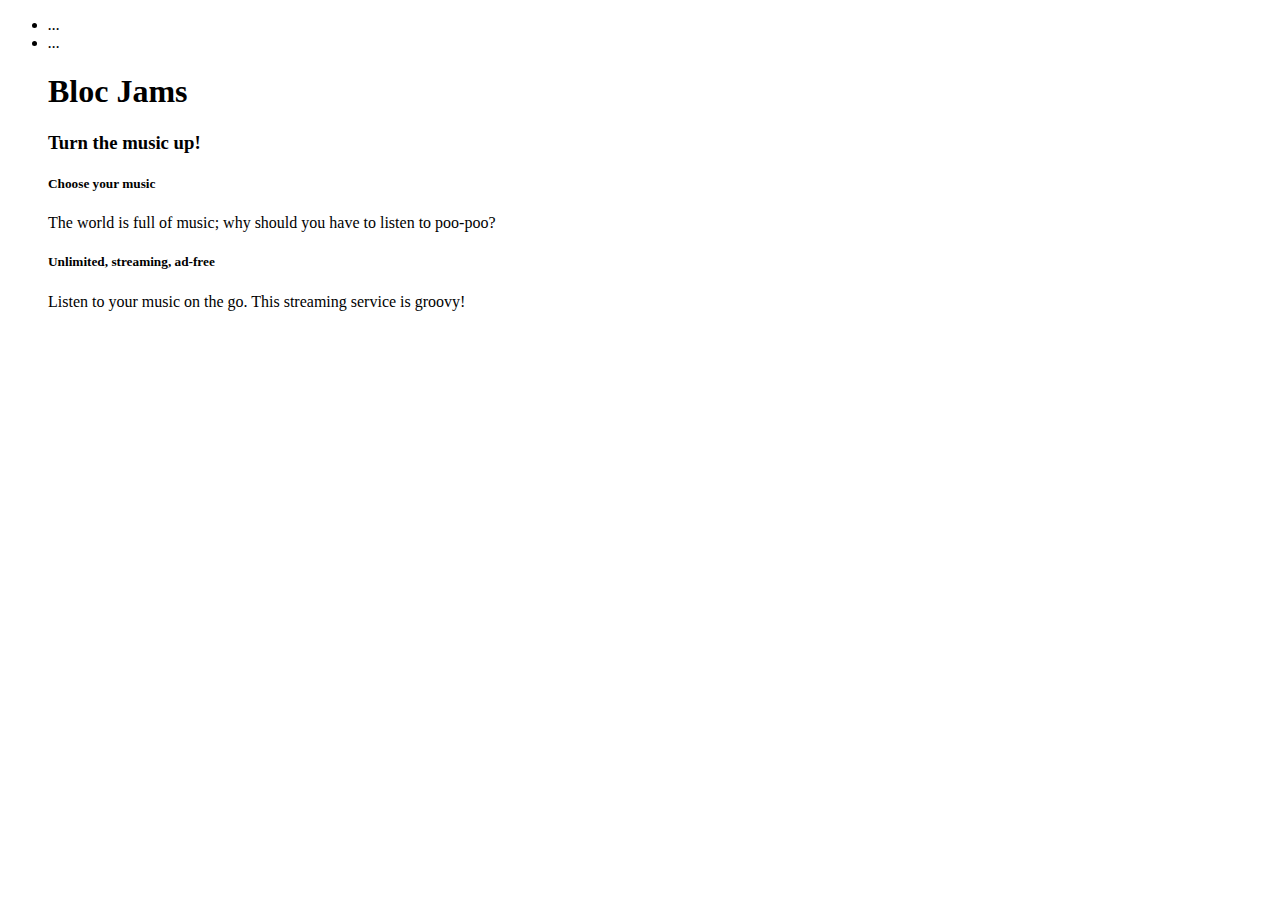
==== index.html @ 96f7143e "Commit checkpoint 2" ====
<!DOCTYPE html>
<html>
    <head>
        <title>Bloc Jams</title>
    </head>
    <body>
        <nav>
            <ul>
              <li><i>...</i></li>
              <li><i>...</i></li>
            </u
        </nav>
        <header>
            <h1>Bloc Jams</h1>
            <h3>Turn the music up!</h3>
        </header>
        <main>
            <div>
                <h5>Choose your music</h5>
                <p>The world is full of music; why should you have to listen to poo-poo?</p>
            </div>
            <div>
                <h5>Unlimited, streaming, ad-free</h5>
                <p>Listen to your music on the go. This streaming service is groovy!</p>
            </div>
        </main >
    </body>
</html>
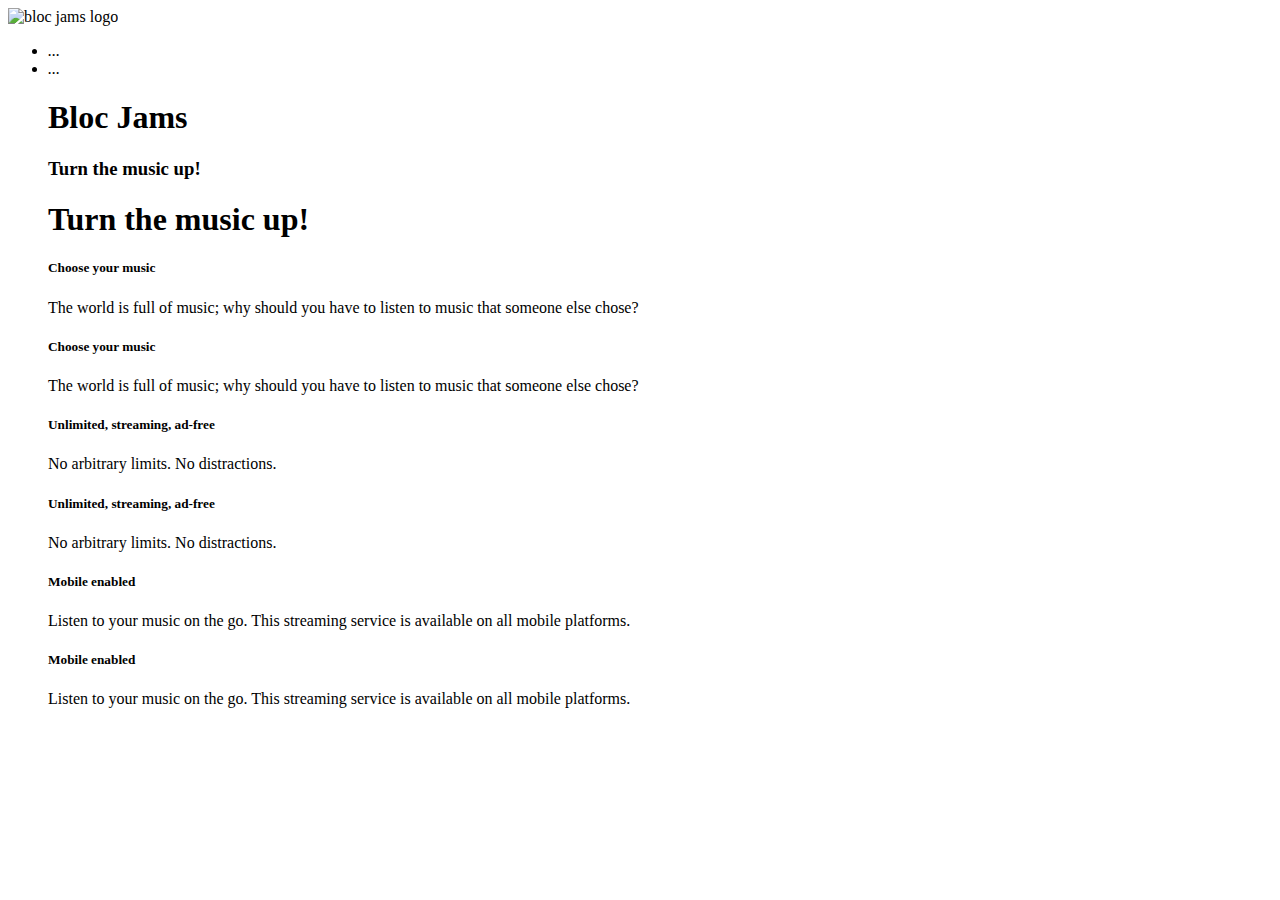
==== commit 0da77f18: "Added html and css content for section 3, as well as section 2 html content corrections" ====
--- a/index.html
+++ b/index.html
@@ -2,27 +2,53 @@
 <html>
     <head>
         <title>Bloc Jams</title>
+        <link rel="stylesheet" type="text/css" href="http://fonts.googleapis.com/css?family=Open+Sans:400,800,600,700,300"
+        <link rel="stylesheet" type="text/css" href="http://code.ionicframework.com/ionicons/2.0.1/css/ionicons.min.css"
+        <link rel="stylesheet" type="text/css" href="styles/normalize./CSS"
+        <link rel="stylesheet" type="text/css" href="styles.main.css"
     </head>
     <body>
+    <body class="landing">
         <nav>
+        <nav class="navbar">
+          <img src="assets/images/bloc_jams_logo.png" alt="bloc jams logo" class="logo">
             <ul>
               <li><i>...</i></li>
               <li><i>...</i></li>
             </u
         </nav>
-        <header>
+        <section>
+        <section class="hero-content">
             <h1>Bloc Jams</h1>
             <h3>Turn the music up!</h3>
-        </header>
-        <main>
+            <h1 class="hero-title">Turn the music up!</h1>
+        </section>
+        <section>
             <div>
                 <h5>Choose your music</h5>
-                <p>The world is full of music; why should you have to listen to poo-poo?</p>
+                <p>The world is full of music; why should you have to listen to music that someone else chose?</p>
+        <section class="selling-points">
+            <div class="point">
+                <span class="ion-music-note"></span>
+                <h5 class="point-title">Choose your music</h5>
+                <p class="point-description">The world is full of music; why should you have to listen to music that someone else chose?</p>
             </div>
             <div>
                 <h5>Unlimited, streaming, ad-free</h5>
-                <p>Listen to your music on the go. This streaming service is groovy!</p>
+                <p>No arbitrary limits. No distractions.</p>
+            <div class="point">
+              <span class="ion-radio-waves"></span>
+              <h5 class="point-title">Unlimited, streaming, ad-free</h5>
+              <p class="point-description">No arbitrary limits. No distractions.</p>
             </div>
-        </main >
+            <div>
+                <h5>Mobile enabled</h5>
+                <p>Listen to your music on the go. This streaming service is available on all mobile platforms.</p>
+            <div class="point">
+                <span class="ion-phone"></span>
+                <h5 class="point-title">Mobile enabled</h5>
+                <p class=:"point-description">Listen to your music on the go.  This streaming service is available on all mobile platforms.</p>    
+            </div>
+        </section >
     </body>
 </html>
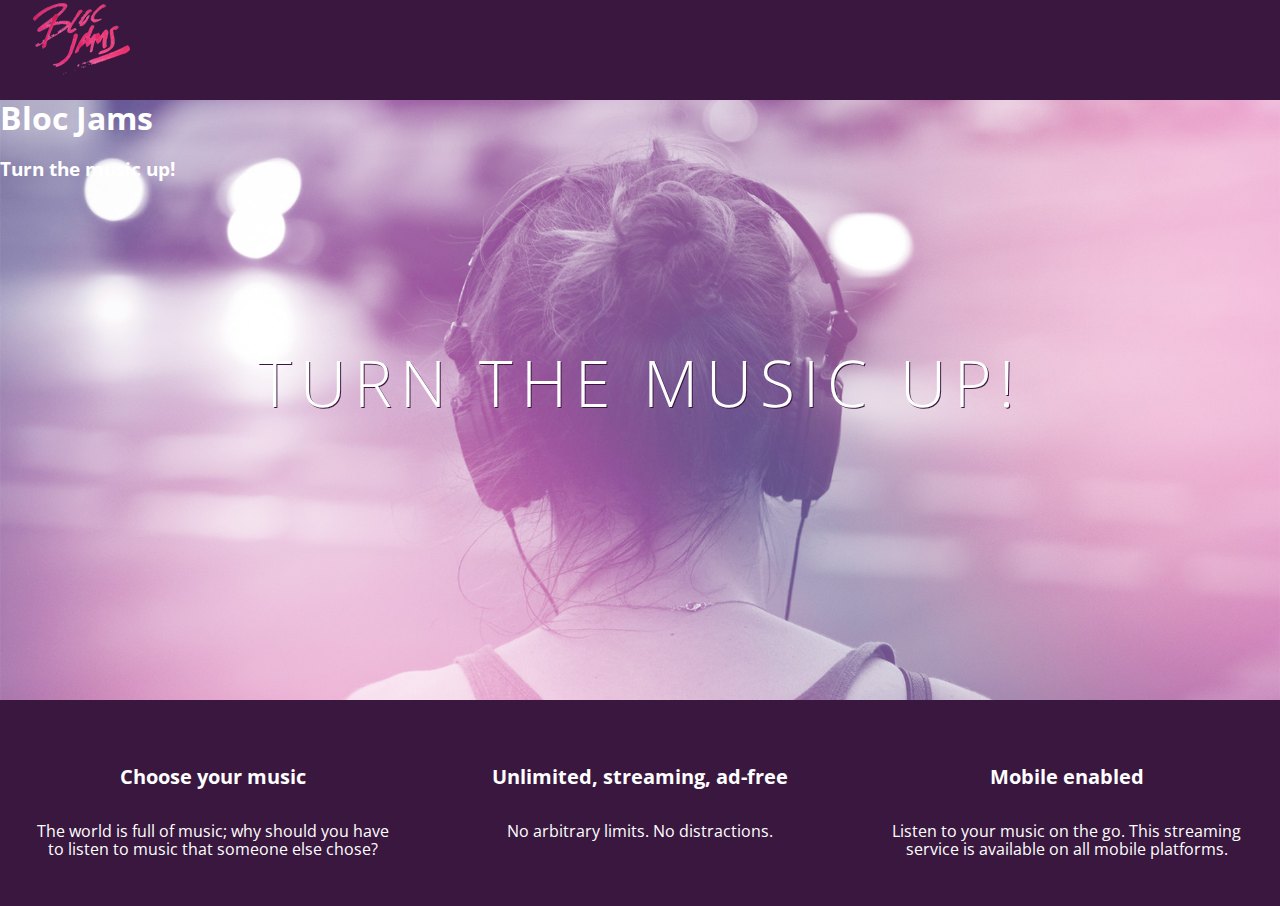
==== commit 2d17c5da: "made changes to html and added images and normalize" ====
--- a/index.html
+++ b/index.html
@@ -2,52 +2,40 @@
 <html>
     <head>
         <title>Bloc Jams</title>
-        <link rel="stylesheet" type="text/css" href="http://fonts.googleapis.com/css?family=Open+Sans:400,800,600,700,300"
-        <link rel="stylesheet" type="text/css" href="http://code.ionicframework.com/ionicons/2.0.1/css/ionicons.min.css"
-        <link rel="stylesheet" type="text/css" href="styles/normalize./CSS"
-        <link rel="stylesheet" type="text/css" href="styles.main.css"
+        <link rel="stylesheet" type="text/css" href="http://fonts.googleapis.com/css?family=Open+Sans:400,800,600,700,300">
+        <link rel="stylesheet" type="text/css" href="http://code.ionicframework.com/ionicons/2.0.1/css/ionicons.min.css">
+        <link rel="stylesheet" type="text/css" href="styles/normalize.css">
+        <link rel="stylesheet" type="text/css" href="styles/main.css">
     </head>
-    <body>
     <body class="landing">
         <nav>
         <nav class="navbar">
           <img src="assets/images/bloc_jams_logo.png" alt="bloc jams logo" class="logo">
-            <ul>
-              <li><i>...</i></li>
-              <li><i>...</i></li>
-            </u
         </nav>
-        <section>
+
         <section class="hero-content">
             <h1>Bloc Jams</h1>
             <h3>Turn the music up!</h3>
             <h1 class="hero-title">Turn the music up!</h1>
         </section>
-        <section>
-            <div>
-                <h5>Choose your music</h5>
-                <p>The world is full of music; why should you have to listen to music that someone else chose?</p>
+
         <section class="selling-points">
             <div class="point">
                 <span class="ion-music-note"></span>
                 <h5 class="point-title">Choose your music</h5>
                 <p class="point-description">The world is full of music; why should you have to listen to music that someone else chose?</p>
             </div>
-            <div>
-                <h5>Unlimited, streaming, ad-free</h5>
-                <p>No arbitrary limits. No distractions.</p>
+
             <div class="point">
               <span class="ion-radio-waves"></span>
               <h5 class="point-title">Unlimited, streaming, ad-free</h5>
               <p class="point-description">No arbitrary limits. No distractions.</p>
             </div>
-            <div>
-                <h5>Mobile enabled</h5>
-                <p>Listen to your music on the go. This streaming service is available on all mobile platforms.</p>
+
             <div class="point">
                 <span class="ion-phone"></span>
                 <h5 class="point-title">Mobile enabled</h5>
-                <p class=:"point-description">Listen to your music on the go.  This streaming service is available on all mobile platforms.</p>    
+                <p class=:"point-description">Listen to your music on the go.  This streaming service is available on all mobile platforms.</p>
             </div>
         </section >
     </body>
--- a/styles/main.css
+++ b/styles/main.css
@@ -0,0 +1,68 @@
+html {
+  height: 100%;
+  font-size: 100%;
+}
+
+body{
+  font-family: 'Open Sans';
+  color: white;
+  min-height: 100%;
+}
+
+body.landing{
+  background-color: rgb(58,23,63);
+}
+.navbar .logo {
+  position: relative;
+  left: 2rem;
+}
+.hero-content {
+    position: relative;
+    min-height: 600px;
+    background-image: url(../assets/images/bloc_jams_bg.jpg);
+    background-repeat: no-repeat;
+    background-position: center center;
+    background-size: cover;
+}
+.hero-content .hero-title{
+  position: absolute;
+  top: 40%;
+  -webkit-transform: translateY(-50%);
+  -moz-transform: translateY(-50%);
+  -ms-transform: translateY(-50%);
+  transform: translateY(-50%);
+  width: 100%;
+  text-align: center;
+  font-size: 4rem;
+  font-weight: 300;
+  text-transform: uppercase;
+  letter-spacing: 0.5rem;
+  text-shadow: 1px 1px 0px rgb(58,23,63);
+}
+.selling-points {
+    position: relative;
+    display: table;
+    width: 100%;
+    -webkit-box-sizing:border-box;
+    -moz-box-sizing:border-box;
+    box-sizing: border-box;
+}
+
+.point{
+    display: table-cell;
+    position: relative;
+    width: 33.3%;
+    padding: 2rem;
+    text-align: center;
+}
+
+.point .point-title {
+  font-size: 1.25rem;
+}
+
+.ion-music-note,
+.ion-radio-waves,
+.ion-iphone {
+    color: rgb(233,50,117);
+    font-size: 5rem;
+}
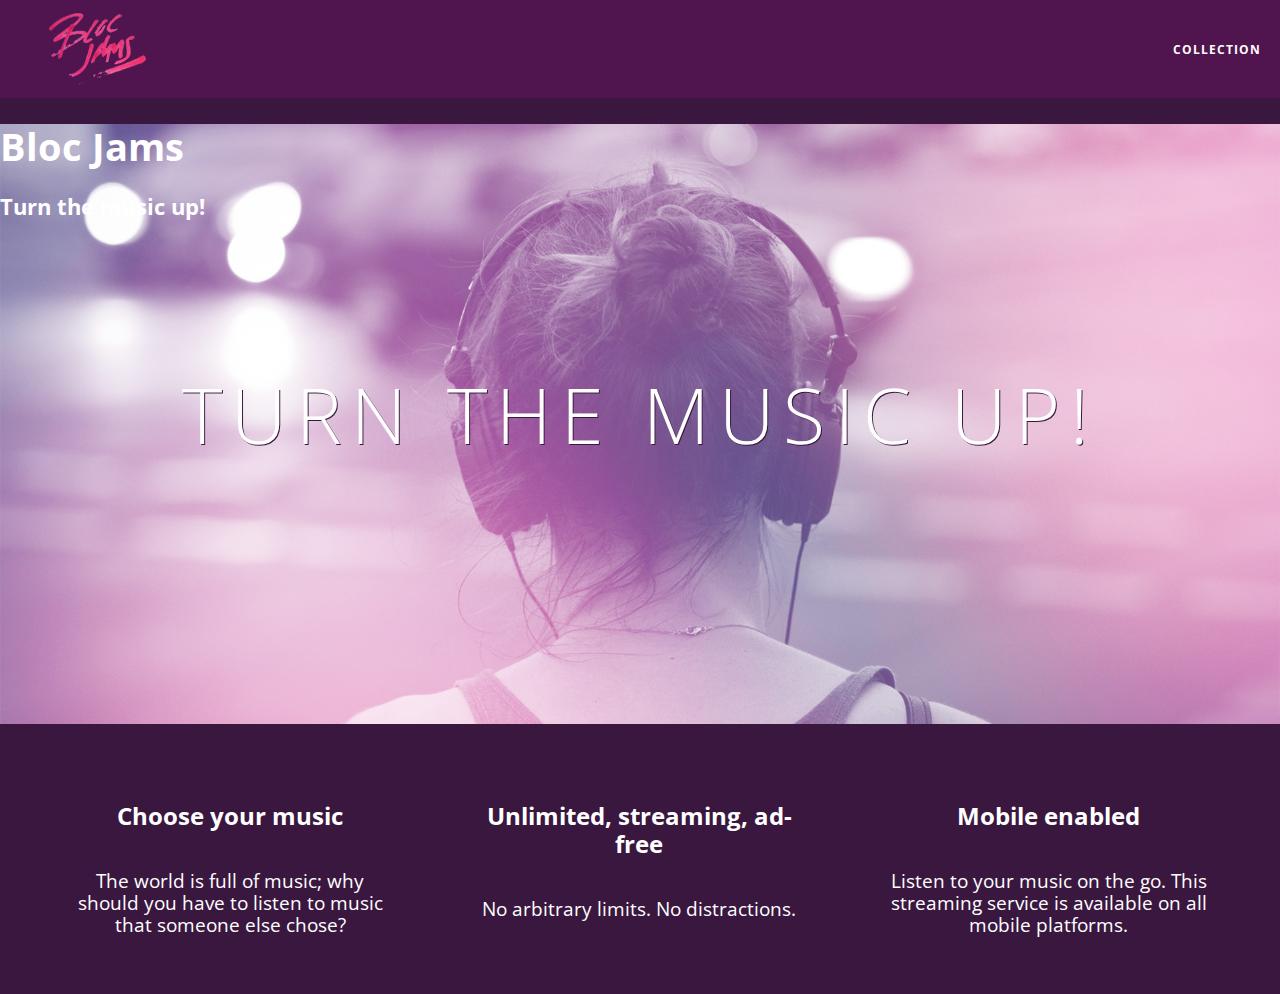
==== commit 2d8b4551: "Hopefully, my :active and :hover addition to the collection nav bar link is correct." ====
--- a/index.html
+++ b/index.html
@@ -6,11 +6,17 @@
         <link rel="stylesheet" type="text/css" href="http://code.ionicframework.com/ionicons/2.0.1/css/ionicons.min.css">
         <link rel="stylesheet" type="text/css" href="styles/normalize.css">
         <link rel="stylesheet" type="text/css" href="styles/main.css">
+        <link rel="stylesheet" type="text/css" href="styles/landing.css">
     </head>
     <body class="landing">
         <nav>
         <nav class="navbar">
-          <img src="assets/images/bloc_jams_logo.png" alt="bloc jams logo" class="logo">
+            <a href="index.html" class="logo">
+                <img src="assets/images/bloc_jams_logo.png" alt="bloc jams logo">
+            </a>
+            <div class="links-container">
+                <a href="collection.html" class="navbar-link">collection</a>
+            </div>
         </nav>
 
         <section class="hero-content">
@@ -19,20 +25,20 @@
             <h1 class="hero-title">Turn the music up!</h1>
         </section>
 
-        <section class="selling-points">
-            <div class="point">
+        <section class="selling-points container clearfix">
+            <div class="point column third">
                 <span class="ion-music-note"></span>
                 <h5 class="point-title">Choose your music</h5>
                 <p class="point-description">The world is full of music; why should you have to listen to music that someone else chose?</p>
             </div>
 
-            <div class="point">
+            <div class="point column third">
               <span class="ion-radio-waves"></span>
               <h5 class="point-title">Unlimited, streaming, ad-free</h5>
               <p class="point-description">No arbitrary limits. No distractions.</p>
             </div>
 
-            <div class="point">
+            <div class="point column third">
                 <span class="ion-phone"></span>
                 <h5 class="point-title">Mobile enabled</h5>
                 <p class=:"point-description">Listen to your music on the go.  This streaming service is available on all mobile platforms.</p>
--- a/styles/main.css
+++ b/styles/main.css
@@ -1,3 +1,8 @@
+*, *::before, *::after {
+    -moz-box-sizing: border-box;
+    -webkit-box-sizing: border-box;
+    box-sizing: border-box;
+}
 html {
   height: 100%;
   font-size: 100%;
@@ -9,60 +14,79 @@
   min-height: 100%;
 }
 
-body.landing{
-  background-color: rgb(58,23,63);
+.navbar {
+    position: relative;
+    padding: 0.5rem;
+    background-color: rgba(101,18,95,0.5);
+    z-index: 1;
 }
+
 .navbar .logo {
   position: relative;
   left: 2rem;
-}
-.hero-content {
-    position: relative;
-    min-height: 600px;
-    background-image: url(../assets/images/bloc_jams_bg.jpg);
-    background-repeat: no-repeat;
-    background-position: center center;
-    background-size: cover;
-}
-.hero-content .hero-title{
-  position: absolute;
-  top: 40%;
-  -webkit-transform: translateY(-50%);
-  -moz-transform: translateY(-50%);
-  -ms-transform: translateY(-50%);
-  transform: translateY(-50%);
-  width: 100%;
-  text-align: center;
-  font-size: 4rem;
-  font-weight: 300;
-  text-transform: uppercase;
-  letter-spacing: 0.5rem;
-  text-shadow: 1px 1px 0px rgb(58,23,63);
-}
-.selling-points {
-    position: relative;
-    display: table;
-    width: 100%;
-    -webkit-box-sizing:border-box;
-    -moz-box-sizing:border-box;
-    box-sizing: border-box;
+  cursor:pointer;
 }
 
-.point{
-    display: table-cell;
-    position: relative;
-    width: 33.3%;
-    padding: 2rem;
-    text-align: center;
+.navbar .links-container {
+    display: table;
+    position: absolute;
+    top: 0;
+    right: 0;
+    height: 100px;
+    color: white;
+    text-decoration: none;
 }
 
-.point .point-title {
-  font-size: 1.25rem;
+.links-container .navbar-link {
+  display: table-cell;
+  position: relative;
+  height: 100%;
+  padding-left: 1rem;
+  padding-right: 1rem;
+  vertical-align: middle;
+  color: white;
+  font-size: 0.625rem;
+  letter-spacing: 0.05rem;
+  font-weight: 700;
+  text-transform: uppercase;
+  text-decoration: none;
+  cursor: pointer;
 }
 
-.ion-music-note,
-.ion-radio-waves,
-.ion-iphone {
+.links-container .navbar-link:hover {
     color: rgb(233,50,117);
-    font-size: 5rem;
 }
+
+.container {
+    margin: 0 auto;
+    max-width: 64rem;
+}
+@media (min-width: 640px) {
+    html { font-size: 112%; }
+
+    .column{
+      float: left;
+      padding-left: 1rem;
+      padding-right: 1rem;
+    }
+
+    .column.full {width: 100%; }
+    .column.two-thirds { width: 66.7%; }
+    .column.half { width: 50%; }
+    .column.third { width: 33.3%; }
+    .column.fourth { width: 25%; }
+    .column.flow-opposite { float; right; }
+}
+@media (min-width: 1024px) {
+    html { font-size: 120%; }
+}
+
+.clearfix::before,
+.clearfix::after {
+  content: " ";
+  display: table;
+}
+
+.clearfix::after {
+  clear: both;
+}
--- a/styles/landing.css
+++ b/styles/landing.css
@@ -0,0 +1,50 @@
+
+body.landing{
+  background-color: rgb(58,23,63);
+}
+.hero-content {
+    position: relative;
+    min-height: 600px;
+    background-image: url(../assets/images/bloc_jams_bg.jpg);
+    background-repeat: no-repeat;
+    background-position: center center;
+    background-size: cover;
+}
+.hero-content .hero-title{
+  position: absolute;
+  top: 40%;
+  -webkit-transform: translateY(-50%);
+  -moz-transform: translateY(-50%);
+  -ms-transform: translateY(-50%);
+  transform: translateY(-50%);
+  width: 100%;
+  text-align: center;
+  font-size: 4rem;
+  font-weight: 300;
+  text-transform: uppercase;
+  letter-spacing: 0.5rem;
+  text-shadow: 1px 1px 0px rgb(58,23,63);
+}
+.selling-points {
+    position: relative;
+    -webkit-box-sizing:border-box;
+    -moz-box-sizing:border-box;
+    box-sizing: border-box;
+}
+.point{
+    position: relative;
+    width: 33.3%;
+    padding: 2rem;
+    text-align: center;
+}
+
+.point .point-title {
+  font-size: 1.25rem;
+}
+
+.ion-music-note,
+.ion-radio-waves,
+.ion-iphone {
+    color: rgb(233,50,117);
+    font-size: 5rem;
+}
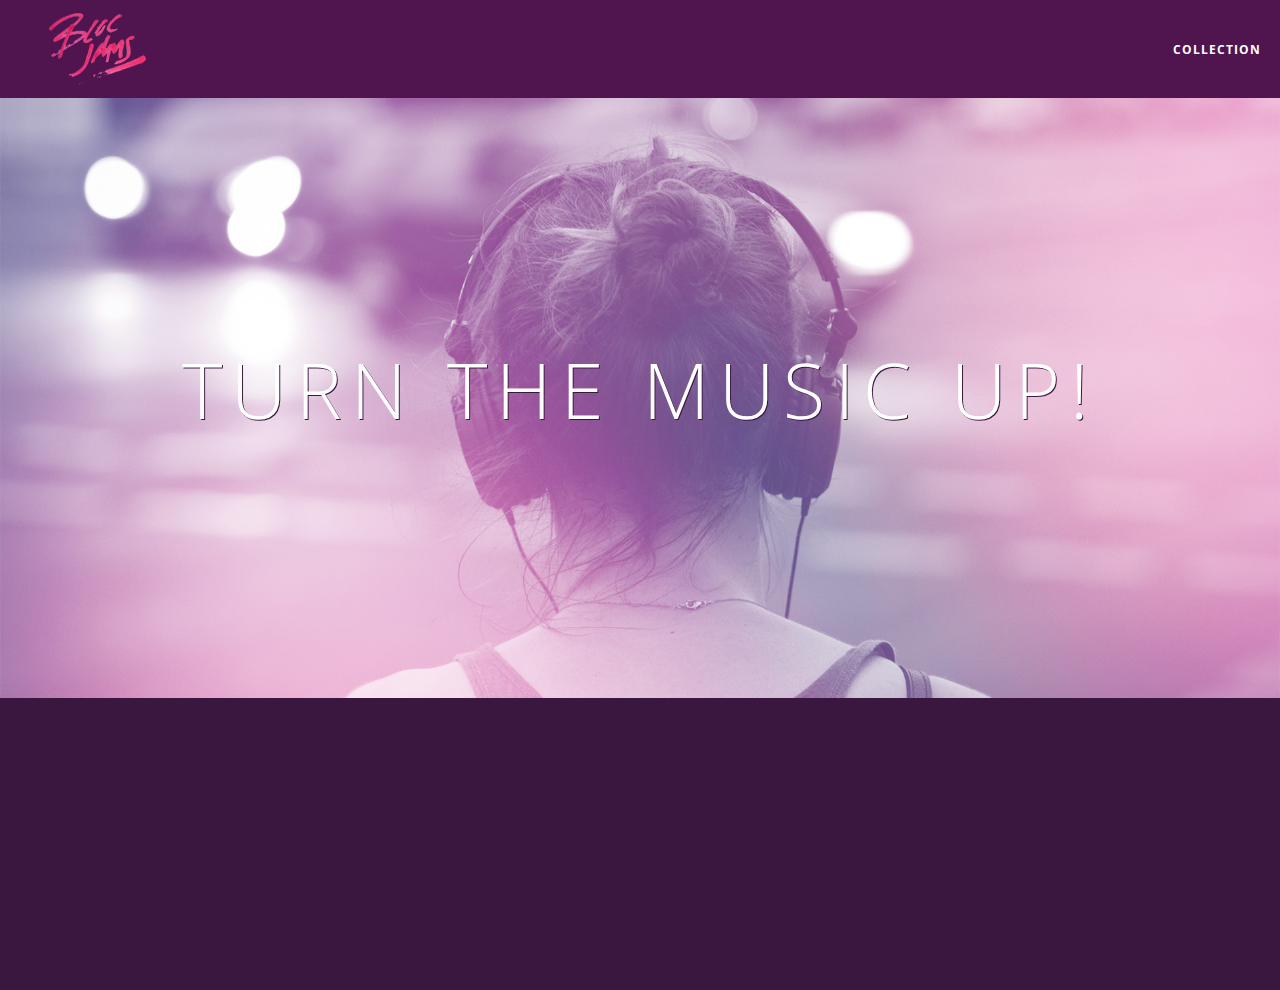
==== commit e1a940ad: "housekeeping done to html and js" ====
--- a/index.html
+++ b/index.html
@@ -20,8 +20,6 @@
         </nav>
 
         <section class="hero-content">
-            <h1>Bloc Jams</h1>
-            <h3>Turn the music up!</h3>
             <h1 class="hero-title">Turn the music up!</h1>
         </section>
 
@@ -39,10 +37,12 @@
             </div>
 
             <div class="point column third">
-                <span class="ion-phone"></span>
+                <span class="ion-iphone"></span>
                 <h5 class="point-title">Mobile enabled</h5>
                 <p class=:"point-description">Listen to your music on the go.  This streaming service is available on all mobile platforms.</p>
             </div>
         </section >
+        <script src = "scripts/utilities.js"></script>
+        <script src="scripts/landing.js"></script>
     </body>
 </html>
--- a/styles/main.css
+++ b/styles/main.css
@@ -61,6 +61,9 @@
     margin: 0 auto;
     max-width: 64rem;
 }
+.container.narrow {
+     max-width: 56rem;
+}
 @media (min-width: 640px) {
     html { font-size: 112%; }
 
--- a/styles/landing.css
+++ b/styles/landing.css
@@ -33,9 +33,19 @@
 }
 .point{
     position: relative;
-    width: 33.3%;
     padding: 2rem;
     text-align: center;
+    opacity: 0;
+    -webkit-transform: scaleX(0.9) translateY(3rem);
+    -moz-transform: scaleX(0.9) translateY(3rem);
+    transform: scaleX(0.9) translateY(3rem);
+    -webkit-transition: all 1.25s ease-in-out;
+    -moz-transition: all 1.25s ease-in-out;
+    transition: all 1.25s ease-in-out;
+    -webkit-transition-delay: 1.2s;
+    -moz-transition-delay: 1.2s;
+    transition-delay: 1.2s;
+}
 }
 
 .point .point-title {
